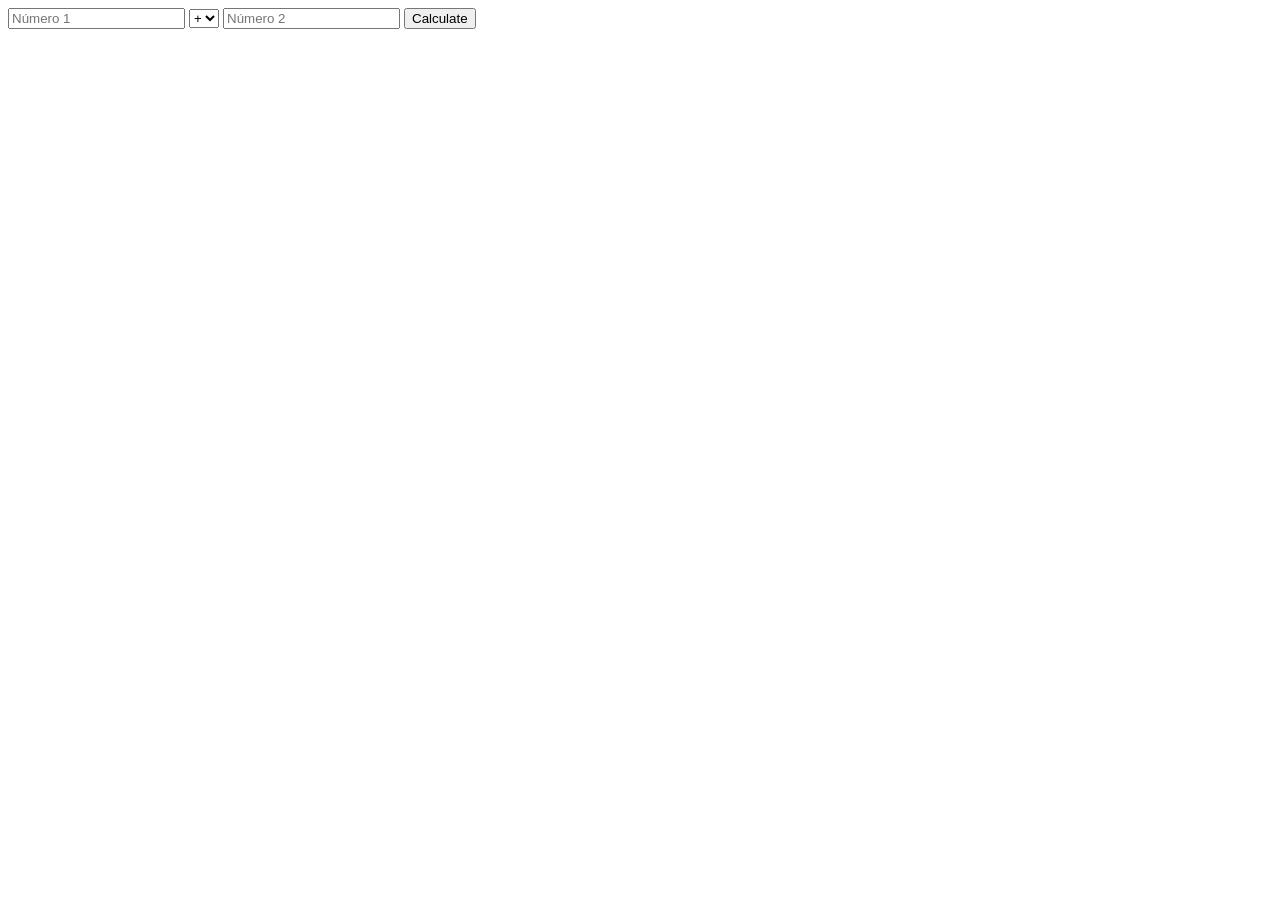
==== index.html @ 9547e515 "primer push" ====
<!doctype html>
<html lang="en">
  <head>
    <meta charset="UTF-8" />
    <meta name="viewport" content="width=device-width, initial-scale=1.0" />
    <title>Document</title>
  </head>
  <body>
    <input type="number" id="numberOne" placeholder="Número 1" />
    <select id="operation">
      <option value="+">+</option>
      <option value="-">-</option>
      <option value="*">*</option>
      <option value="/">/</option>
    </select>
    <input type="number" id="numberTwo" placeholder="Número 2" />
    <button onclick="calculate()">Calculate</button>
    <div id="result"></div>

    <script src="main.js"></script>
  </body>
</html>
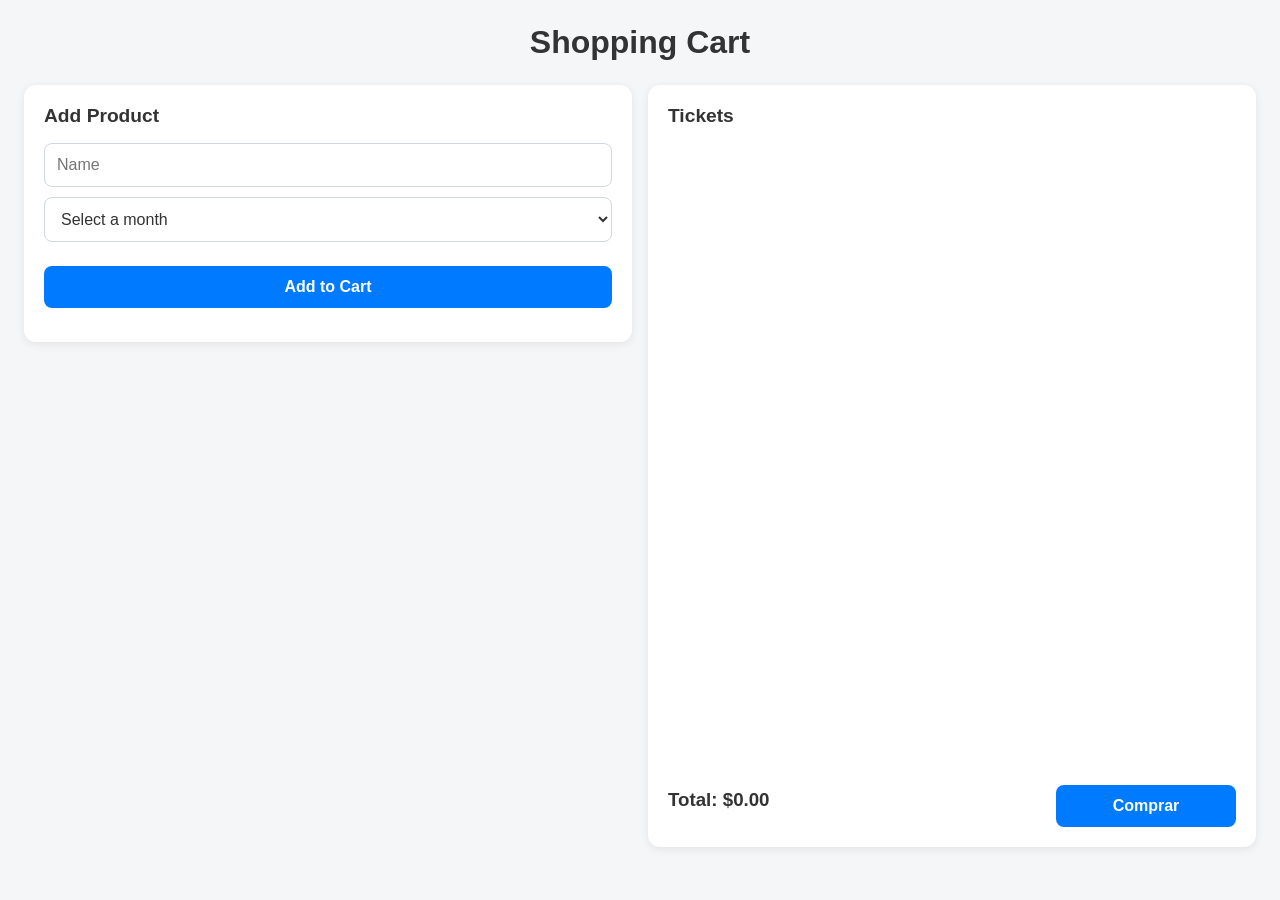
==== commit 79a397f8: "re factor code" ====
--- a/index.html
+++ b/index.html
@@ -3,20 +3,59 @@
   <head>
     <meta charset="UTF-8" />
     <meta name="viewport" content="width=device-width, initial-scale=1.0" />
-    <title>Document</title>
+    <title>Shopping Cart</title>
+    <link rel="stylesheet" href="actividad-mundial.css" />
   </head>
+
   <body>
-    <input type="number" id="numberOne" placeholder="Número 1" />
-    <select id="operation">
-      <option value="+">+</option>
-      <option value="-">-</option>
-      <option value="*">*</option>
-      <option value="/">/</option>
-    </select>
-    <input type="number" id="numberTwo" placeholder="Número 2" />
-    <button onclick="calculate()">Calculate</button>
-    <div id="result"></div>
+    <h1>Shopping Cart</h1>
+    <main class="container">
+      <div class="addContainer">
+        <section class="card">
+          <h2>Add Product</h2>
 
-    <script src="main.js"></script>
+          <div class="input-group">
+            <input type="text" id="productName" placeholder="Name" />
+            <select
+              name="month-holder"
+              id="monthHolder"
+              onchange="showMatches()"
+            >
+              <option value="">Select a month</option>
+              <option value="June">June</option>
+              <option value="July">July</option>
+            </select>
+
+            <select
+              name="matchs-holder"
+              id="matchHolder"
+              hidden
+              onchange="showMatchInformation(this)"
+            >
+              <!-- <option value="">Select a match</option>
+              <option value="Match 1">Match 1</option>
+              <option value="Match 2">Match 2</option> -->
+            </select>
+          </div>
+
+          <button onclick="addToCart()">Add to Cart</button>
+          <p id="messageArea"></p>
+        </section>
+      </div>
+
+      <div class="shoppingContainer">
+        <section class="card">
+          <h2>Tickets</h2>
+
+          <div id="cartOutput"></div>
+
+          <div class="totals">
+            <h3>Total: $<span id="finalTotal">0.00</span></h3>
+            <button onclick="buyTickets()">Comprar</button>
+          </div>
+        </section>
+      </div>
+    </main>
+    <script src="actividad-mundial.js"></script>
   </body>
 </html>
--- a/actividad-mundial.css
+++ b/actividad-mundial.css
@@ -0,0 +1,212 @@
+/* RESET */
+* {
+  margin: 0;
+  padding: 0;
+  box-sizing: border-box;
+}
+
+/* BODY */
+body {
+  font-family: Arial, sans-serif;
+  background-color: #f4f6f8;
+  color: #333;
+  padding: 16px;
+}
+
+/* CONTAINER */
+.container {
+  display: flex;
+  flex-direction: column;
+  width: 100%;
+  max-width: 1600px;
+  margin: 0 auto;
+  gap: 1rem;
+}
+
+/* TITLE */
+h1 {
+  text-align: center;
+  width: 100%;
+  margin-bottom: 24px;
+  font-size: 2rem;
+}
+
+/* CARDS */
+.card {
+  display: flex;
+  flex-direction: column;
+  background-color: white;
+  padding: 20px;
+  margin-bottom: 20px;
+  border-radius: 12px;
+  box-shadow: 0 2px 10px rgba(0, 0, 0, 0.08);
+}
+
+.addContainer {
+  width: 100%;
+}
+
+.shoppingContainer {
+  width: 100%;
+}
+
+/* CARD TITLES */
+.card h2 {
+  width: 100%;
+  margin-bottom: 16px;
+  font-size: 1.2rem;
+}
+
+/* INPUT GROUP */
+.input-group {
+  display: flex;
+  flex-direction: column;
+  gap: 10px;
+  width: 100%;
+  margin-bottom: 12px;
+}
+
+/* INPUTS */
+input,
+select {
+  width: 100%;
+  padding: 12px;
+  border: 1px solid #d0d7de;
+  border-radius: 8px;
+  font-size: 1rem;
+  background-color: white;
+  color: #333;
+  transition: border-color 0.2s ease;
+  cursor: pointer;
+}
+
+nput:focus,
+select:focus {
+  outline: none;
+  border-color: #007bff;
+  box-shadow: 0 0 0 2px rgba(0, 123, 255, 0.15);
+}
+
+/* BUTTONS */
+button {
+  width: 100%;
+  margin-top: 12px;
+  padding: 12px;
+  border: none;
+  border-radius: 8px;
+  background-color: #007bff;
+  color: white;
+  font-size: 1rem;
+  font-weight: bold;
+  cursor: pointer;
+  transition:
+    background-color 0.2s ease,
+    transform 0.1s ease;
+}
+
+button:hover {
+  background-color: #0056b3;
+}
+
+button:active {
+  transform: scale(0.98);
+}
+
+/* PRODUCTS */
+.product-card {
+  background-color: #f8f9fa;
+  border: 1px solid #e5e7eb;
+  border-radius: 10px;
+  padding: 14px;
+  margin-bottom: 12px;
+  transition:
+    transform 0.2s ease,
+    box-shadow 0.2s ease;
+}
+
+.product-card:hover {
+  transform: translateY(-2px);
+  box-shadow: 0 4px 12px rgba(0, 0, 0, 0.08);
+}
+
+.product-card h3 {
+  margin-bottom: 10px;
+  color: #007bff;
+}
+
+.product-card p {
+  margin-bottom: 6px;
+}
+
+.actions {
+  display: flex;
+  gap: 10px;
+  margin-top: 12px;
+}
+
+.actions button {
+  width: auto;
+  min-width: 50px;
+}
+
+/* TOTALS */
+.totals {
+  margin-top: 1.2rem;
+}
+
+.totals h3 {
+  margin-bottom: 0.8rem;
+}
+
+/* MESSAGE */
+#messageArea {
+  margin-top: 14px;
+  color: red;
+  font-weight: bold;
+}
+
+/* DESKTOP */
+@media (min-width: 768px) {
+  body {
+    padding: 24px;
+  }
+
+  .container {
+    flex-direction: row;
+    align-items: flex-start;
+  }
+
+  h1 {
+    width: 100%;
+  }
+
+  .addContainer,
+  .shoppingContainer {
+    flex: 1;
+  }
+
+  #cartOutput {
+    height: 70vh;
+    overflow-y: auto;
+  }
+
+  .input-group {
+    flex-direction: column;
+  }
+
+  button {
+    width: auto;
+    min-width: 180px;
+  }
+
+  .totals {
+    display: flex;
+    justify-content: space-between;
+    align-items: center;
+    margin-top: 0;
+  }
+
+  .totals h3 {
+    margin-bottom: 0;
+  }
+}
